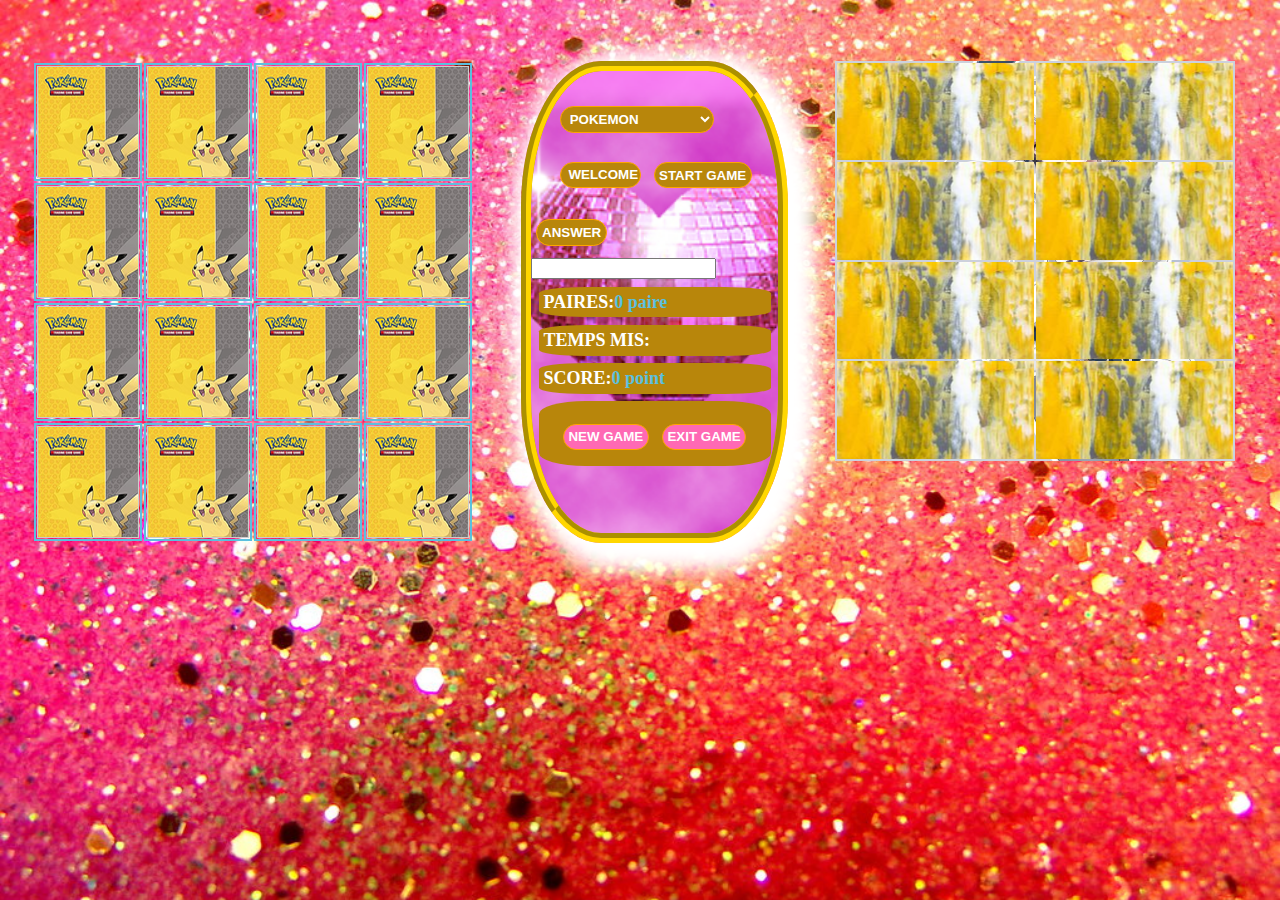
==== avions.html @ b3082484 "les trois interfaces de jeu et leur css" ====
<!DOCTYPE html>
<html lang="en">
<head>
    <meta charset="UTF-8">
    <title>Magic Card</title>
    <link rel="stylesheet" href="static/css/imagebox.css" />
    <link rel="stylesheet" href="static/css/cards.css" />
    <!-- <link rel="stylesheet" href="static/css/bootstrap.min.css" />-->
    <link rel="stylesheet" href="static/css/bootstrap-theme.min.css" />
    <link rel="stylesheet" href="static/css/avions.css" />
</head>
<body>

<audio src="static/sons/chris.wav" style="" id="hoverSound"></audio>

<div id="container_table_img">

    <table id="card_board"  >

    </table>
    <div class="container-fluid" id="container_btn_answer">
        <div id="div_answer">
            <select class="btn">
                <option>POKEMON</option>
                <option>AVION DE CHASSE</option>
            </select>
            <button class="btn" id="menu"><a href="index2.html">WELCOME</a></button>
            <button class="btn" id="chrono">START GAME</button>


        </div>
        <div id="div_reset">

            <div id="area_answer">
                <button class="btn" id="answer">ANSWER</button>
                <input type="text" name="inp_answer"/>
            </div>


        </div>
        <div id="img_guess">
            <div>PAIRES:<span id="pair_found">  </span></div>
            <div>TEMPS MIS:<span id="current_time">   </span></div>
            <div>SCORE:<span id="score">   </span></div>
            <div id="div_btns">
                <button class="btn" id="new_game">NEW GAME</button>
                <button class="btn" id="quit">EXIT GAME</button>
            </div>


        </div>
    </div>
    <div class="container_picture">
        <div class="hidden_image">
            <img src="static/img/absol.jpg" />
        </div>
        <div class="hiding_wall">
        </div>
    </div>
</div>
<script src="static/js/jquery-3.2.1.min.js"></script>
<script src="static/js/bootstrap.min.js"></script>
<script src="static/js/magicCard.js"></script>
<script src="static/js/main.js"></script>
<script type="text/javascript">

</script>
</body>
</html>
---- static/css/imagebox.css ----
.image_container {
   position: relative;
}

.hidden_image, .container ,.hiding_wall{
  width: 400px;
    height: 400px;
}

.hidden_image img, .hiding_wall table{
   width: inherit;
    height: inherit;
}

.hidden_image, .hiding_wall {
    position:absolute;
}

.hiding_wall tr, .hiding_wall td{
  height: auto;
    width: auto;
    margin: 0;
    padding: 0;
    border: none;
}
.hidden_block{
    background-image: url("../img/hide.jpg");
  background-position: center;
    background-repeat: no-repeat;
}

.show_block{
    background: none;
}
---- static/css/cards.css ----
.card_container {
    width: inherit;
    height: inherit;
    position: relative;
    border: 1px solid #ccc;
    -webkit-perspective: 800px;
    -moz-perspective: 800px;
    -o-perspective: 800px;
    perspective: 800px;
}
.card {
    width: 100%;
    height: 100%;
    line-height: 0;
    position: absolute;
    -webkit-transition: -webkit-transform 1s;
    -moz-transition: -moz-transform 1s;
    -o-transition: -o-transform 1s;
    transition: transform 1s;
    -webkit-transform-style: preserve-3d;
    -moz-transform-style: preserve-3d;
    -o-transform-style: preserve-3d;
    transform-style: preserve-3d;
    -webkit-transform-origin: 50% 50%;
}
.card div {
    display: block;
    height: inherit;
    width: inherit;
    color: white;
    text-align: center;
    font-weight: bold;
    font-size: 140px;
    position: absolute;
    -webkit-backface-visibility: hidden;
    -moz-backface-visibility: hidden;
    -o-backface-visibility: hidden;
    backface-visibility: hidden;
}
.card .back {
    -webkit-transform: rotateY( 180deg );
    -moz-transform: rotateY( 180deg );
    -o-transform: rotateY( 180deg );
    transform: rotateY( 180deg );
    background-size: cover !important;
}
.card.flipped, .card.find {
    -webkit-transform: rotateY( 180deg );
    -moz-transform: rotateY( 180deg );
    -o-transform: rotateY( 180deg );
    transform: rotateY( 180deg );
}
---- static/css/avions.css ----
html{
    width: 100%;
    height: 100%;
}

body{
    width: 95%;
    height: 80%;
    background-image: url("../img/pink1.jpg");
    background-size: cover;
}

#container_table_img{
    width: 70%;
    display: flex;
    justify-content: space-around;
    margin-top: 5%;

}
#container_btn_answer{
    width: 29%;
    border: 10px groove gold;
    box-shadow: 10px 10px 20px 20px   white;
    padding-top: 2%;
    background-image: url("../img/coeur.png");
    background-size: cover;
    background-position: center;
    font-weight: bold;
    color: #092f80;
   border-radius: 30%;

}

.btn,a{
    padding: 2%;
    margin: 2%;
    margin-top: 8%;
    margin-bottom: 5%;
    border-radius: 50px;
    font-weight: bold;
    background-color:darkgoldenrod;
    color:  white;
    text-decoration: none;

}
.btn{
    border: 1px groove orange;
}

.btn:hover, a:hover{
    background-color:orange;
    color:  mediumspringgreen;
}
.btn:active, a:active{
    background-color: green;
    box-shadow: 0 5px white;
    transform: translateY(10px);
}

#img_guess > div{
    font-size: large;
    font-weight: bold;
    color:  white;
    background-color:darkgoldenrod;
    padding: 2%;
    margin: 3%;
    border-radius: 20%;

}

#card_board td{
    width: 100px;
    height: 110px;
    border: 2px solid #5bc0de;
}

#img_guess span{
    width: 300px;
    color: #5bc0de;
    text-align: center;
}
#div_answer{
    margin-left: 10%;
}
#div_btns{
    margin: auto;
    text-align: center;
}
#new_game, #quit{
    background-color: hotpink;
}
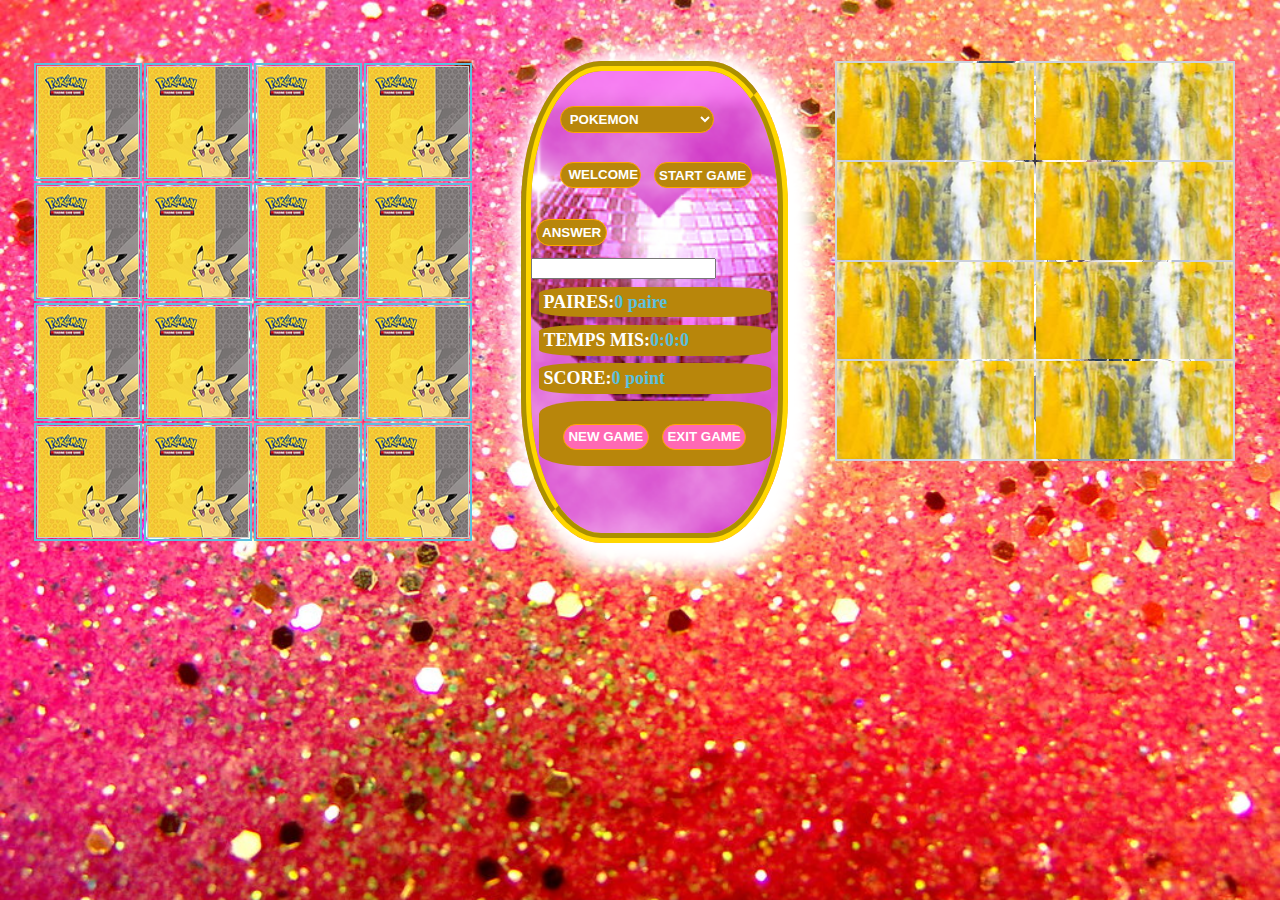
==== commit cca55270: "resolution du bug pour le flip" ====
--- a/avions.html
+++ b/avions.html
@@ -52,7 +52,7 @@
     </div>
     <div class="container_picture">
         <div class="hidden_image">
-            <img src="static/img/absol.jpg" />
+            <img src="static/img/mode/pokemon/levels/img1.png" />
         </div>
         <div class="hiding_wall">
         </div>
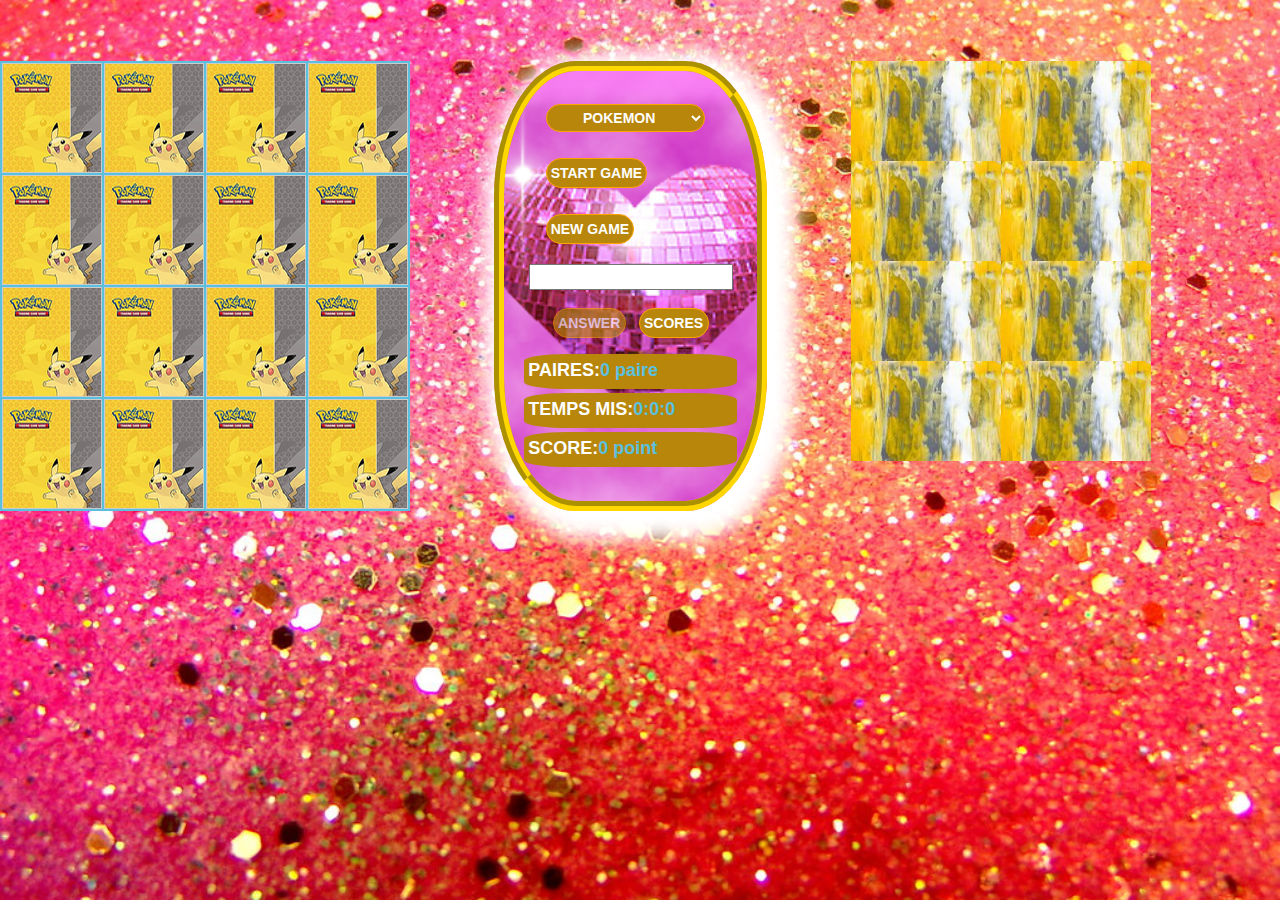
==== commit 642377c5: "sdfgjk" ====
--- a/avions.html
+++ b/avions.html
@@ -5,7 +5,7 @@
     <title>Magic Card</title>
     <link rel="stylesheet" href="static/css/imagebox.css" />
     <link rel="stylesheet" href="static/css/cards.css" />
-    <!-- <link rel="stylesheet" href="static/css/bootstrap.min.css" />-->
+    <link rel="stylesheet" href="static/css/bootstrap.min.css" />
     <link rel="stylesheet" href="static/css/bootstrap-theme.min.css" />
     <link rel="stylesheet" href="static/css/avions.css" />
 </head>
@@ -24,16 +24,18 @@
                 <option>POKEMON</option>
                 <option>AVION DE CHASSE</option>
             </select>
-            <button class="btn" id="menu"><a href="index2.html">WELCOME</a></button>
+
             <button class="btn" id="chrono">START GAME</button>
-
+            <button class="btn" id="new_game">NEW GAME</button>
 
         </div>
         <div id="div_reset">
 
             <div id="area_answer">
+
+                <input type="text" name="inp_answer"/>
                 <button class="btn" id="answer">ANSWER</button>
-                <input type="text" name="inp_answer"/>
+                <button class="btn" id="high_score">SCORES</button>
             </div>
 
 
@@ -42,10 +44,7 @@
             <div>PAIRES:<span id="pair_found">  </span></div>
             <div>TEMPS MIS:<span id="current_time">   </span></div>
             <div>SCORE:<span id="score">   </span></div>
-            <div id="div_btns">
-                <button class="btn" id="new_game">NEW GAME</button>
-                <button class="btn" id="quit">EXIT GAME</button>
-            </div>
+
 
 
         </div>
--- a/static/css/imagebox.css
+++ b/static/css/imagebox.css
@@ -3,7 +3,7 @@
 }
 
 .hidden_image, .container ,.hiding_wall{
-  width: 400px;
+  width: 300px;
     height: 400px;
 }
 
--- a/static/css/avions.css
+++ b/static/css/avions.css
@@ -18,7 +18,7 @@
 
 }
 #container_btn_answer{
-    width: 29%;
+    width: 32%;
     border: 10px groove gold;
     box-shadow: 10px 10px 20px 20px   white;
     padding-top: 2%;
@@ -63,7 +63,7 @@
     color:  white;
     background-color:darkgoldenrod;
     padding: 2%;
-    margin: 3%;
+    margin: 2%;
     border-radius: 20%;
 
 }
@@ -86,6 +86,10 @@
     margin: auto;
     text-align: center;
 }
-#new_game, #quit{
-    background-color: hotpink;
+
+#div_reset{
+
+    text-align: center;
+    margin-top: 10px;
+    background: transparent;
 }
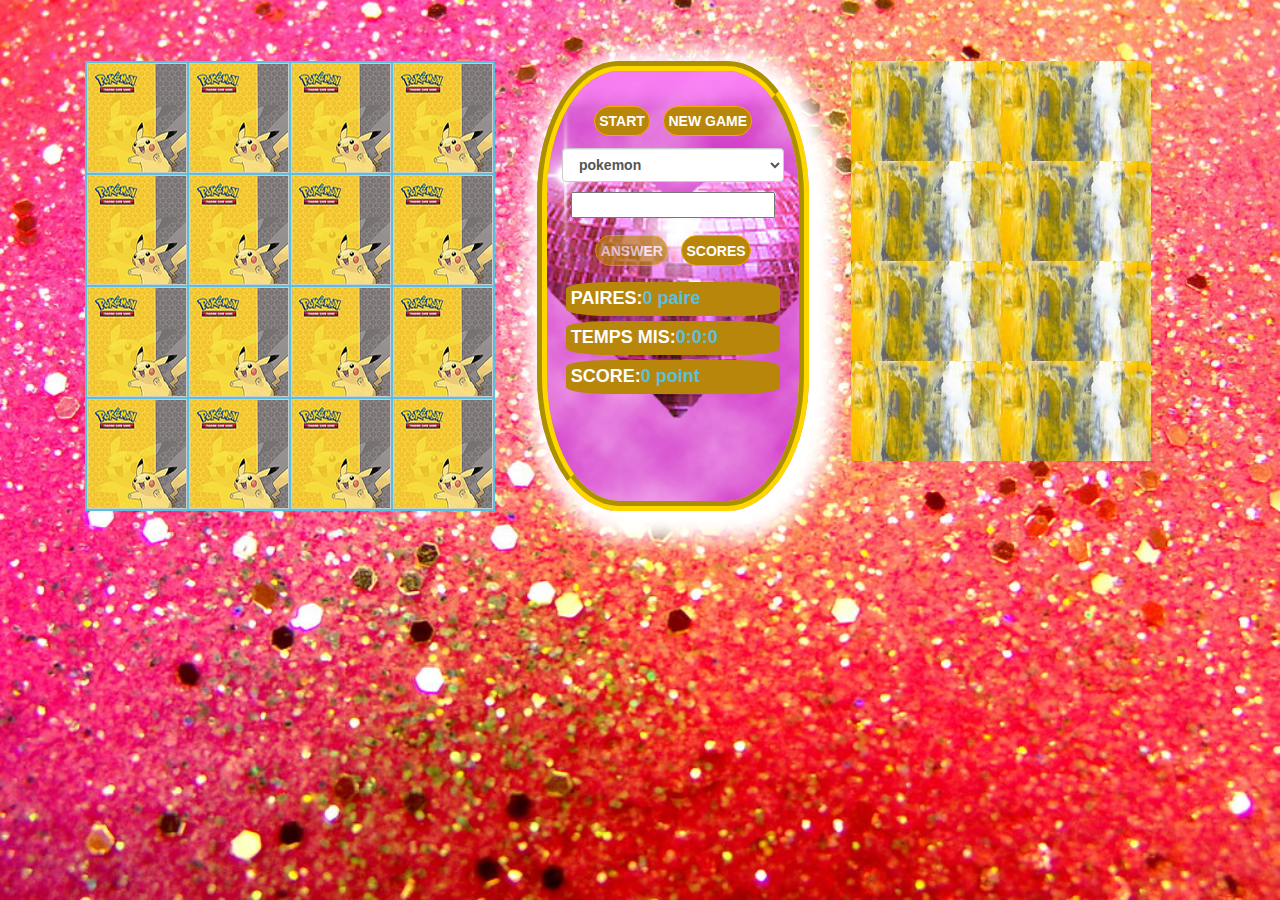
==== commit e1e690ef: "nettoyage et arrangement avion.html" ====
--- a/avions.html
+++ b/avions.html
@@ -11,7 +11,7 @@
 </head>
 <body>
 
-<audio src="static/sons/chris.wav" style="" id="hoverSound"></audio>
+<audio src="static/sons/109.-battle-wild-pokemon-.mp3" style="" id="hoverSound"></audio>
 
 <div id="container_table_img">
 
@@ -20,13 +20,17 @@
     </table>
     <div class="container-fluid" id="container_btn_answer">
         <div id="div_answer">
-            <select class="btn">
-                <option>POKEMON</option>
-                <option>AVION DE CHASSE</option>
+
+            <button class="btn" id="start">START</button>
+            <button class="btn" id="new_game">NEW GAME</button>
+            <select id="mode" class="form-control">
+                <!--<option>default</option>-->
+                <option>pokemon</option>
+                <option>eevee</option>
+                <option>avions</option>
+                <option>pokemon</option>
             </select>
 
-            <button class="btn" id="chrono">START GAME</button>
-            <button class="btn" id="new_game">NEW GAME</button>
 
         </div>
         <div id="div_reset">
--- a/static/css/avions.css
+++ b/static/css/avions.css
@@ -80,11 +80,15 @@
     text-align: center;
 }
 #div_answer{
-    margin-left: 10%;
+   /* margin-left: 10%;*/
+    text-align: center;
 }
 #div_btns{
     margin: auto;
     text-align: center;
+}
+#card_board{
+    margin-left: 10%;
 }
 
 #div_reset{
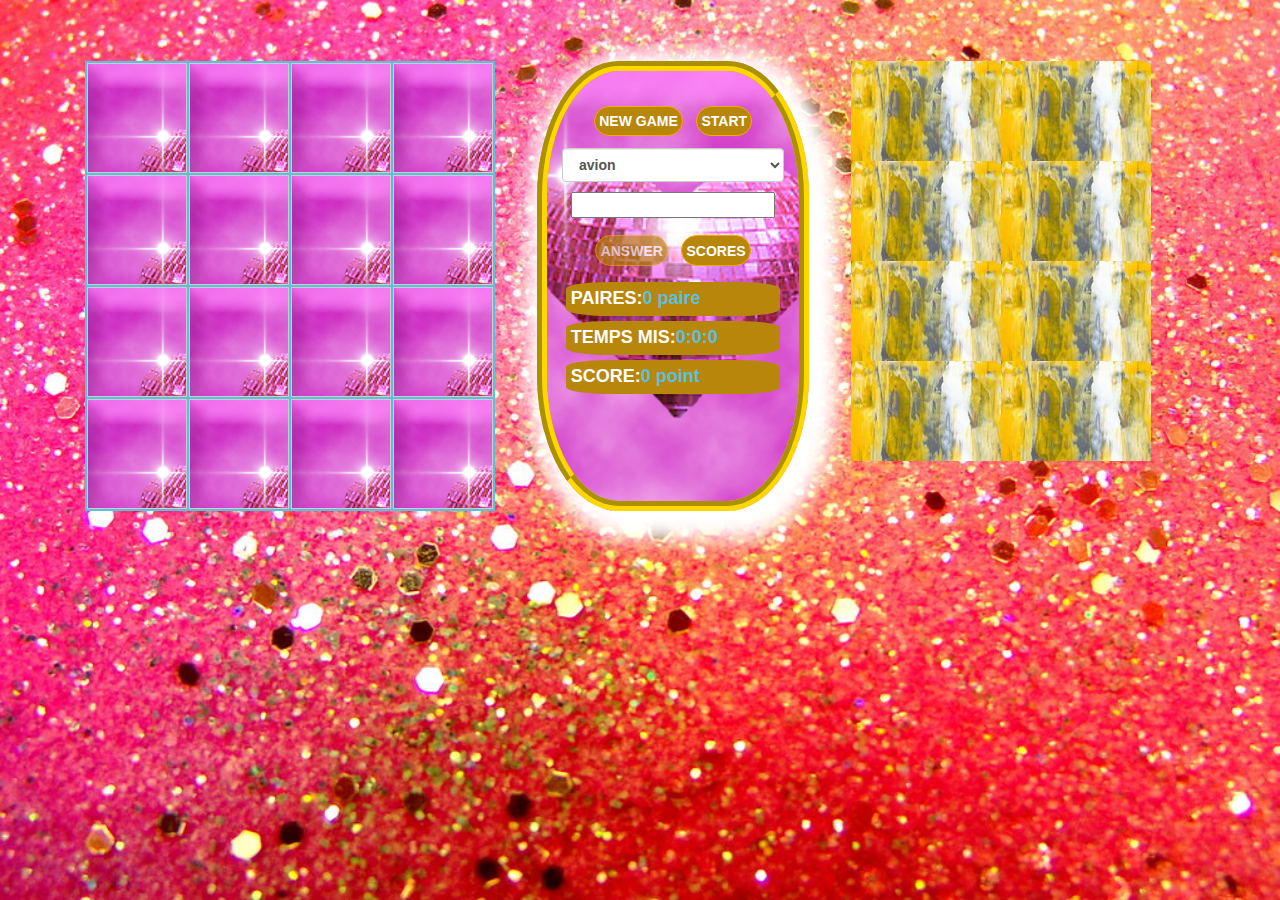
==== commit 956fa1c7: "dqzd" ====
--- a/avions.html
+++ b/avions.html
@@ -11,7 +11,7 @@
 </head>
 <body>
 
-<audio src="static/sons/109.-battle-wild-pokemon-.mp3" style="" id="hoverSound"></audio>
+<audio src="static/sons/110.-victory-wild-pokemon-.mp3" style="" id="hoverSound"></audio>
 
 <div id="container_table_img">
 
@@ -20,17 +20,13 @@
     </table>
     <div class="container-fluid" id="container_btn_answer">
         <div id="div_answer">
-
+            <button class="btn" id="new_game">NEW GAME</button>
             <button class="btn" id="start">START</button>
-            <button class="btn" id="new_game">NEW GAME</button>
             <select id="mode" class="form-control">
-                <!--<option>default</option>-->
+                <option>avion</option>
                 <option>pokemon</option>
                 <option>eevee</option>
-                <option>avions</option>
-                <option>pokemon</option>
             </select>
-
 
         </div>
         <div id="div_reset">
@@ -60,6 +56,46 @@
         <div class="hiding_wall">
         </div>
     </div>
+
+    <div class="modal fade" id="modal-victory" tabindex="-1" role="dialog" aria-labelledby="myModalLabel">
+        <div class="modal-dialog" role="document">
+            <div class="modal-content">
+                <div class="modal-header">
+                    <button type="button" class="close" data-dismiss="modal" aria-label="Close"><span aria-hidden="true">&times;</span></button>
+                    <h4 class="modal-title" id="myModalLabel">You win</h4>
+                </div>
+                <div class="modal-body">
+                    <div>
+                        Your score is <span id="modal-score"></span> points. You can save your score.
+                    </div>
+                    <div class="form-group">
+                        <label for="pseudo">Your name : </label><input type="text" class="form-control" name="pseudo" id="pseudo" />
+                    </div>
+                </div>
+                <div class="modal-footer">
+                    <button type="button" class="btn" data-dismiss="modal">Close</button>
+                    <button type="button" id="btn-save" class="btn">Save score</button>
+                </div>
+            </div>
+        </div>
+    </div>
+
+    <div class="modal fade" id="modal-highscore" tabindex="-1" role="dialog" aria-labelledby="myModalLabel">
+        <div class="modal-dialog" role="document">
+            <div class="modal-content">
+                <div class="modal-header">
+                    <button type="button" class="close" data-dismiss="modal" aria-label="Close"><span aria-hidden="true">&times;</span></button>
+                    <h4 class="modal-title" id="d">HighScore</h4>
+                </div>
+                <div class="modal-body">
+
+                </div>
+                <div class="modal-footer">
+                    <button type="button" class="btn" data-dismiss="modal">Close</button>
+                </div>
+            </div>
+        </div>
+    </div>
 </div>
 <script src="static/js/jquery-3.2.1.min.js"></script>
 <script src="static/js/bootstrap.min.js"></script>
--- a/static/css/avions.css
+++ b/static/css/avions.css
@@ -54,7 +54,6 @@
 .btn:active, a:active{
     background-color: green;
     box-shadow: 0 5px white;
-    transform: translateY(10px);
 }
 
 #img_guess > div{
